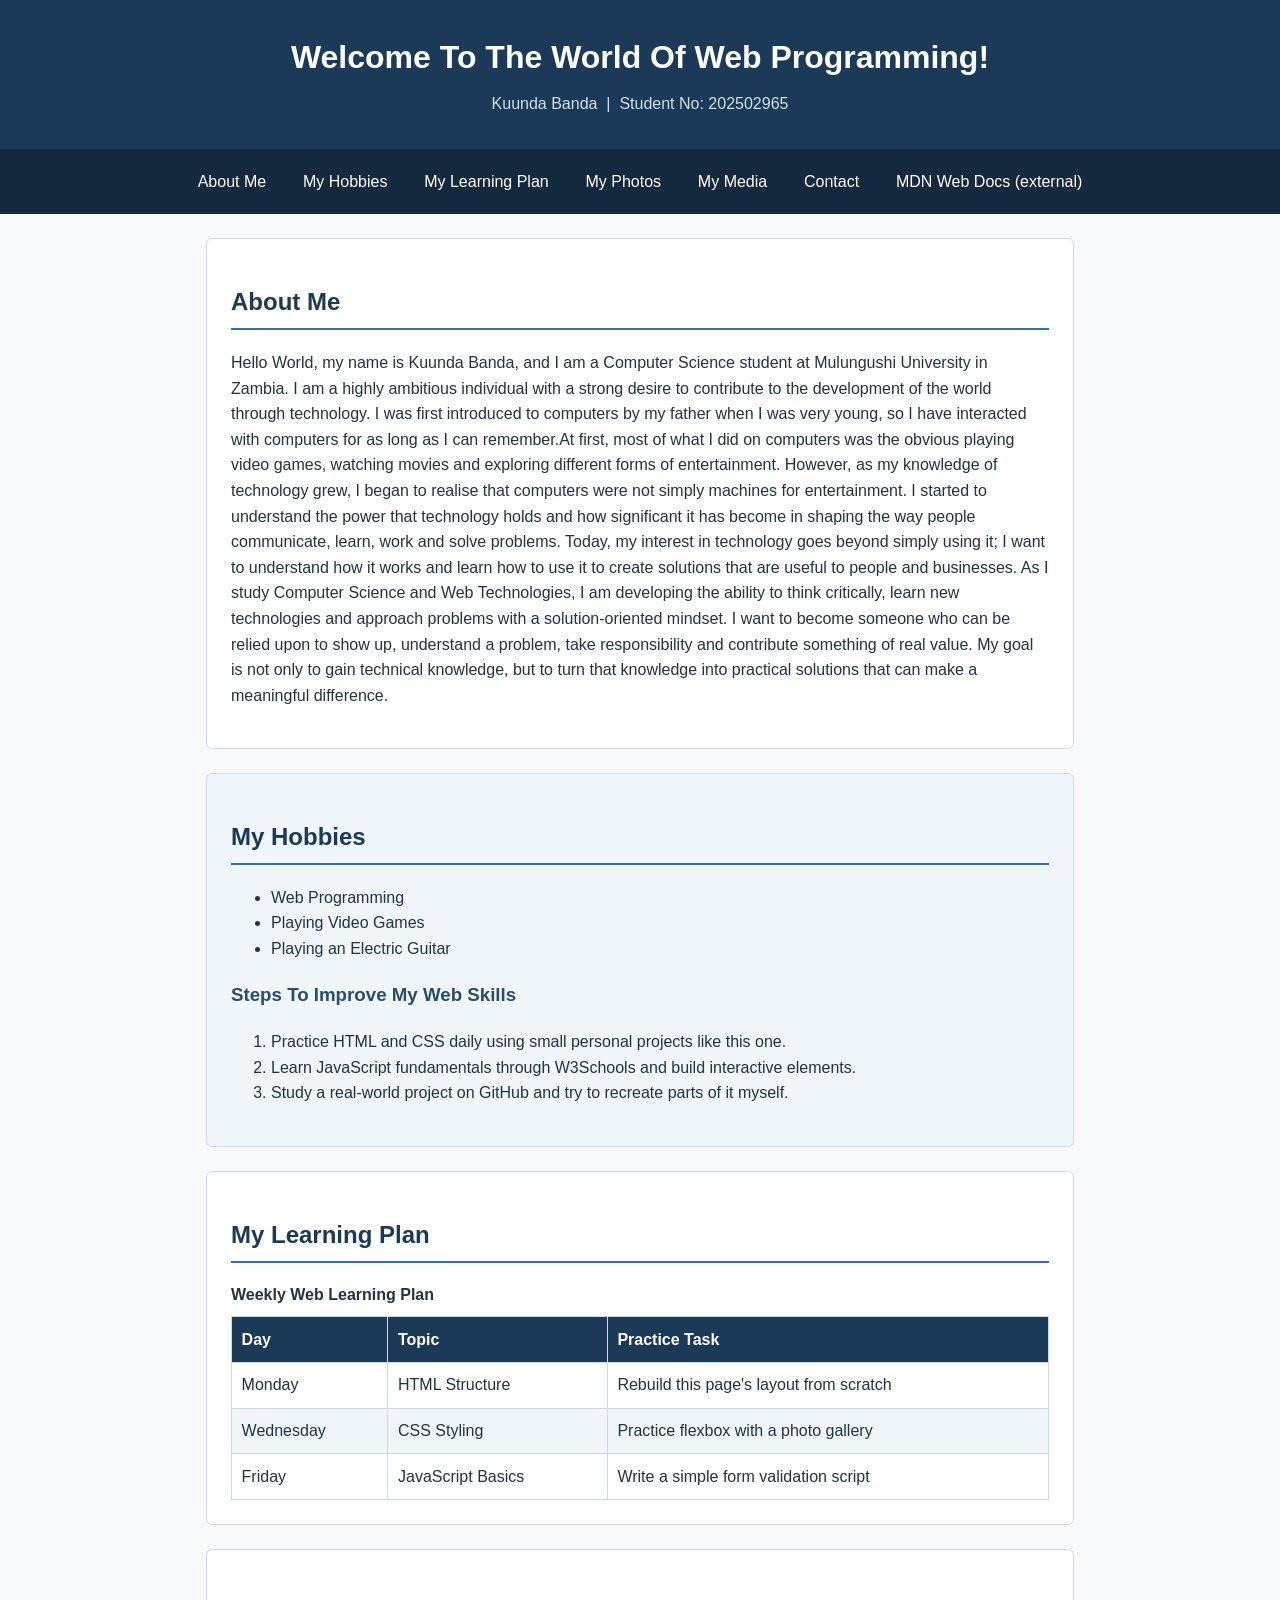
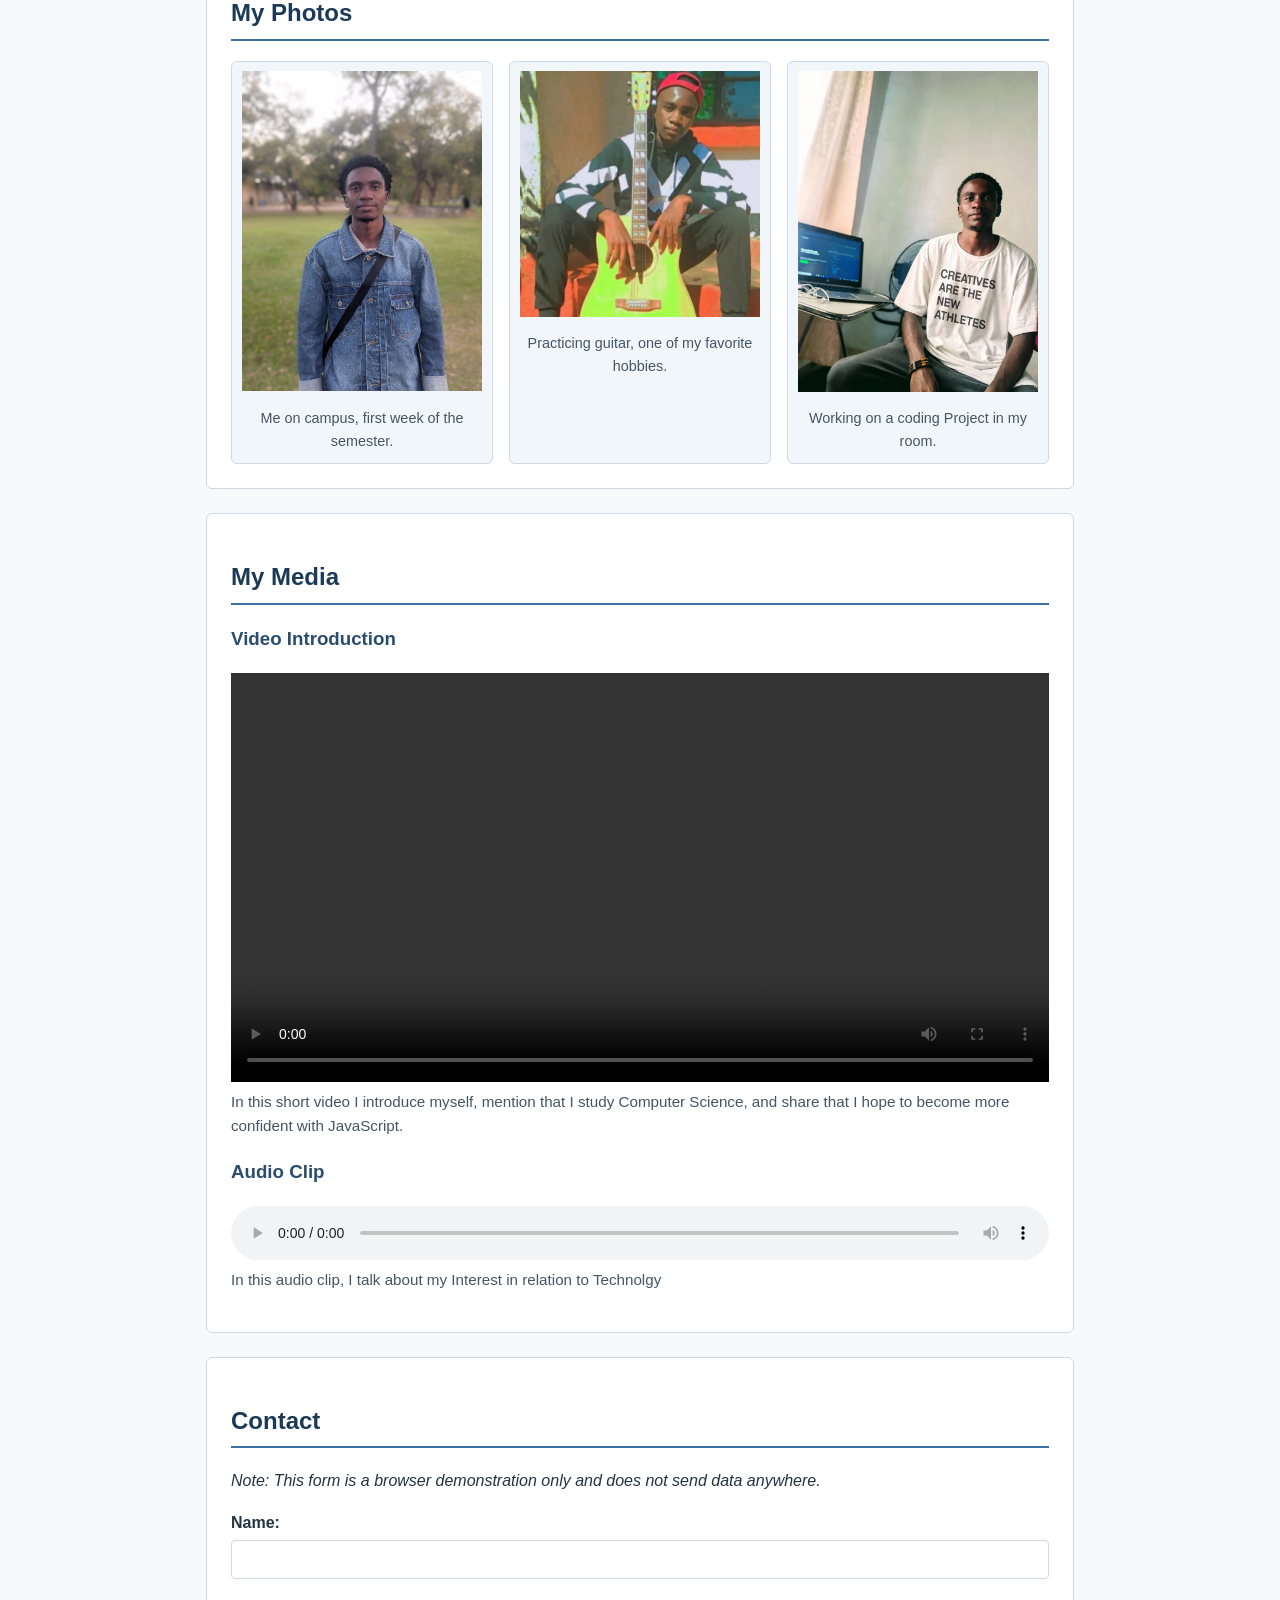
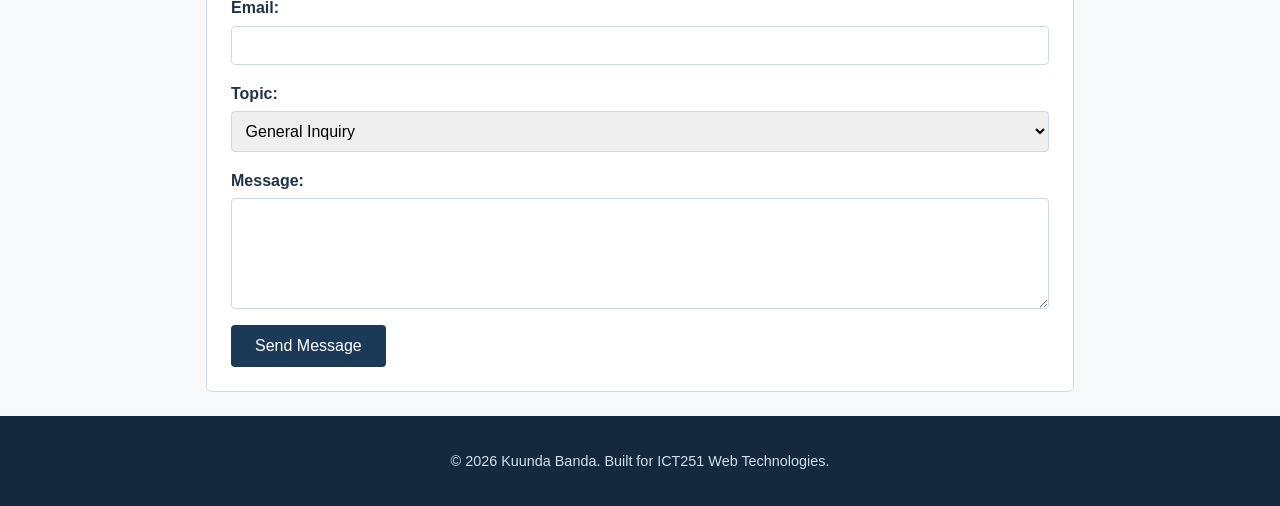
==== index.html @ 8fb377da "Activity 2: enhanced personal website" ====
<!DOCTYPE html>
<html lang="en">

<head>
    <meta charset="UTF-8">
    <meta name="viewport" content="width=device-width, initial-scale=1.0">
    <title>Kuunda Banda - Student Web Page</title>
    <link rel="stylesheet" href="styles.css">
</head>

<body>

    <header>
        <h1>Welcome To The World Of Web Programming!</h1>
        <p class="subtitle">Kuunda Banda &nbsp;|&nbsp; Student No: 202502965</p>
    </header>

    <nav>
        <a href="#about">About Me</a>
        <a href="#hobbies">My Hobbies</a>
        <a href="#learning-plan">My Learning Plan</a>
        <a href="#photos">My Photos</a>
        <a href="#media">My Media</a>
        <a href="#contact">Contact</a>
        <a href="https://developer.mozilla.org/en-US/docs/Web" target="_blank" rel="noopener">MDN Web Docs
            (external)</a>
    </nav>

    <main>

        <section id="about" class="content-section">
            <h2>About Me</h2>
            <p>
                Hello World, my name is Kuunda Banda, and I am a Computer Science student at Mulungushi
                University in Zambia. I am a highly ambitious individual with a strong desire
                to contribute to the development of the world through technology. I was first
                introduced to computers by my father when I was very young, so I have interacted
                with computers for as long as I can remember.At first, most of what I did on
                computers was the obvious playing video games, watching movies and exploring
                different forms of entertainment. However, as my knowledge of technology grew,
                I began to realise that computers were not simply machines for entertainment.
                I started to understand the power that technology holds and how significant it
                has become in shaping the way people communicate, learn, work and solve problems.
                Today, my interest in technology goes beyond simply using it; I want to understand
                how it works and learn how to use it to create solutions that are useful to
                people and businesses. As I study Computer Science and Web Technologies,
                I am developing the ability to think critically, learn new technologies and
                approach problems with a solution-oriented mindset. I want to become someone who
                can be relied upon to show up, understand a problem, take responsibility and
                contribute something of real value. My goal is not only to gain technical
                knowledge, but to turn that knowledge into practical solutions that can make a
                meaningful difference.

        </section>

        <section id="hobbies" class="content-section">
            <h2>My Hobbies</h2>
            <ul>
                <li>Web Programming</li>
                <li>Playing Video Games</li>
                <li>Playing an Electric Guitar</li>
            </ul>

            <h3>Steps To Improve My Web Skills</h3>
            <ol>
                <li>Practice HTML and CSS daily using small personal projects like this one.</li>
                <li>Learn JavaScript fundamentals through W3Schools and build interactive elements.</li>
                <li>Study a real-world project on GitHub and try to recreate parts of it myself.</li>
            </ol>
        </section>

        <section id="learning-plan" class="content-section">
            <h2>My Learning Plan</h2>
            <table>
                <caption>Weekly Web Learning Plan</caption>
                <thead>
                    <tr>
                        <th>Day</th>
                        <th>Topic</th>
                        <th>Practice Task</th>
                    </tr>
                </thead>
                <tbody>
                    <tr>
                        <td>Monday</td>
                        <td>HTML Structure</td>
                        <td>Rebuild this page's layout from scratch</td>
                    </tr>
                    <tr>
                        <td>Wednesday</td>
                        <td>CSS Styling</td>
                        <td>Practice flexbox with a photo gallery</td>
                    </tr>
                    <tr>
                        <td>Friday</td>
                        <td>JavaScript Basics</td>
                        <td>Write a simple form validation script</td>
                    </tr>
                </tbody>
            </table>
        </section>

        <section id="photos" class="content-section">
            <h2>My Photos</h2>
            <div class="gallery">
                <figure>
                    <img src="images/photo_1.jpg" alt="Kuunda Banda smiling at campus">
                    <figcaption>Me on campus, first week of the semester.</figcaption>
                </figure>
                <figure>
                    <img src="images/photo_3.jpg" alt="Kuunda Banda playing an electric guitar">
                    <figcaption>Practicing guitar, one of my favorite hobbies.</figcaption>
                </figure>
                <figure>
                    <img src="images/photo_2.jpg" alt="Kuunda Banda at a computer coding">
                    <figcaption>Working on a coding Project in my room.</figcaption>
                </figure>
            </div>
        </section>

        <section id="media" class="content-section">
            <h2>My Media</h2>

            <h3>Video Introduction</h3>
            <video controls src="videos/vid1.mp4">
                Your browser does not support the video tag.
            </video>
            <p class="media-caption">
                In this short video I introduce myself, mention that I study Computer Science,
                and share that I hope to become more confident with JavaScript.
            </p>

            <h3>Audio Clip</h3>
            <audio controls src="videos/aud.m4a">
                Your browser does not support the audio tag.
            </audio>
            <p class="media-caption">
                In this audio clip, I talk about my Interest in relation to Technolgy
            </p>
        </section>

        <section id="contact" class="content-section">
            <h2>Contact</h2>
            <p><em>Note: This form is a browser demonstration only and does not send data anywhere.</em></p>
            <form action="#">
                <div class="form-row">
                    <label for="name">Name:</label>
                    <input type="text" id="name" name="name" required>
                </div>
                <div class="form-row">
                    <label for="email">Email:</label>
                    <input type="email" id="email" name="email" required>
                </div>
                <div class="form-row">
                    <label for="topic">Topic:</label>
                    <select id="topic" name="topic">
                        <option value="general">General Inquiry</option>
                        <option value="project">Project Feedback</option>
                        <option value="collab">Collaboration</option>
                    </select>
                </div>
                <div class="form-row">
                    <label for="message">Message:</label>
                    <textarea id="message" name="message" rows="5" required></textarea>
                </div>
                <button type="submit">Send Message</button>
            </form>
        </section>

    </main>

    <footer>
        <p>&copy; 2026 Kuunda Banda. Built for ICT251 Web Technologies.</p>
    </footer>

</body>

</html>
---- styles.css ----
* {
    box-sizing: border-box;
}

body {
    margin: 0;
    font-family: 'Segoe UI', Arial, sans-serif;
    line-height: 1.6;
    color: #223344;
    background-color: #f7f9fb;
}

img,
video {
    max-width: 100%;
    height: auto;
}

header {
    background-color: #1b3a57;
    color: #ffffff;
    padding: 2rem 1.5rem;
    text-align: center;
}

header h1 {
    margin: 0 0 0.5rem 0;
    font-size: 2rem;
}

.subtitle {
    margin: 0;
    font-size: 1rem;
    color: #cfe0ee;
}

nav {
    background-color: #14293d;
    display: flex;
    flex-wrap: wrap;
    justify-content: center;
    gap: 0.5rem;
    padding: 0.75rem;
}

nav a {
    color: #ffffff;
    text-decoration: none;
    padding: 0.5rem 0.9rem;
    border-radius: 4px;
    transition: background-color 0.2s ease;
}

nav a:hover,
nav a:focus {
    background-color: #3a6ea5;
    outline: none;
}

main {
    max-width: 900px;
    margin: 1.5rem auto;
    padding: 0 1rem;
}

.content-section {
    background-color: #ffffff;
    padding: 1.5rem;
    margin: 1.5rem 0;
    border: 1px solid #cdd9e5;
    border-radius: 6px;
}

#hobbies {
    background-color: #f1f6fa;
}

h2 {
    color: #1b3a57;
    border-bottom: 2px solid #3a6ea5;
    padding-bottom: 0.4rem;
}

h3 {
    color: #2a4d6e;
}

table {
    width: 100%;
    border-collapse: collapse;
    margin-top: 1rem;
}

caption {
    font-weight: bold;
    margin-bottom: 0.5rem;
    text-align: left;
}

th,
td {
    border: 1px solid #cdd9e5;
    padding: 0.6rem;
    text-align: left;
}

th {
    background-color: #1b3a57;
    color: #ffffff;
}

tr:nth-child(even) {
    background-color: #f1f6fa;
}

.gallery {
    display: flex;
    flex-wrap: wrap;
    gap: 1rem;
    margin-top: 1rem;
}

.gallery figure {
    flex: 1 1 220px;
    margin: 0;
    background-color: #f1f6fa;
    border: 1px solid #cdd9e5;
    border-radius: 6px;
    padding: 0.6rem;
    text-align: center;
}

.gallery figcaption {
    font-size: 0.9rem;
    margin-top: 0.5rem;
    color: #445566;
}

.media-caption {
    font-size: 0.95rem;
    color: #445566;
    margin-top: 0.5rem;
}

video,
audio {
    display: block;
    margin-top: 0.5rem;
    width: 100%;
}

.form-row {
    margin-bottom: 1rem;
    display: flex;
    flex-direction: column;
}

label {
    font-weight: bold;
    margin-bottom: 0.3rem;
}

input,
select,
textarea {
    padding: 0.6rem;
    border: 1px solid #cdd9e5;
    border-radius: 4px;
    font-size: 1rem;
    font-family: inherit;
}

input:focus,
select:focus,
textarea:focus {
    outline: 2px solid #3a6ea5;
    border-color: #3a6ea5;
}

button[type="submit"] {
    background-color: #1b3a57;
    color: #ffffff;
    border: none;
    padding: 0.75rem 1.5rem;
    border-radius: 4px;
    font-size: 1rem;
    cursor: pointer;
    transition: background-color 0.2s ease;
}

button[type="submit"]:hover,
button[type="submit"]:focus {
    background-color: #3a6ea5;
    outline: none;
}

footer {
    text-align: center;
    padding: 1.2rem;
    background-color: #14293d;
    color: #cfe0ee;
    font-size: 0.9rem;
}

@media (max-width: 480px) {
    header h1 {
        font-size: 1.5rem;
    }

    nav {
        flex-direction: column;
        align-items: stretch;
    }

    nav a {
        text-align: center;
    }
}
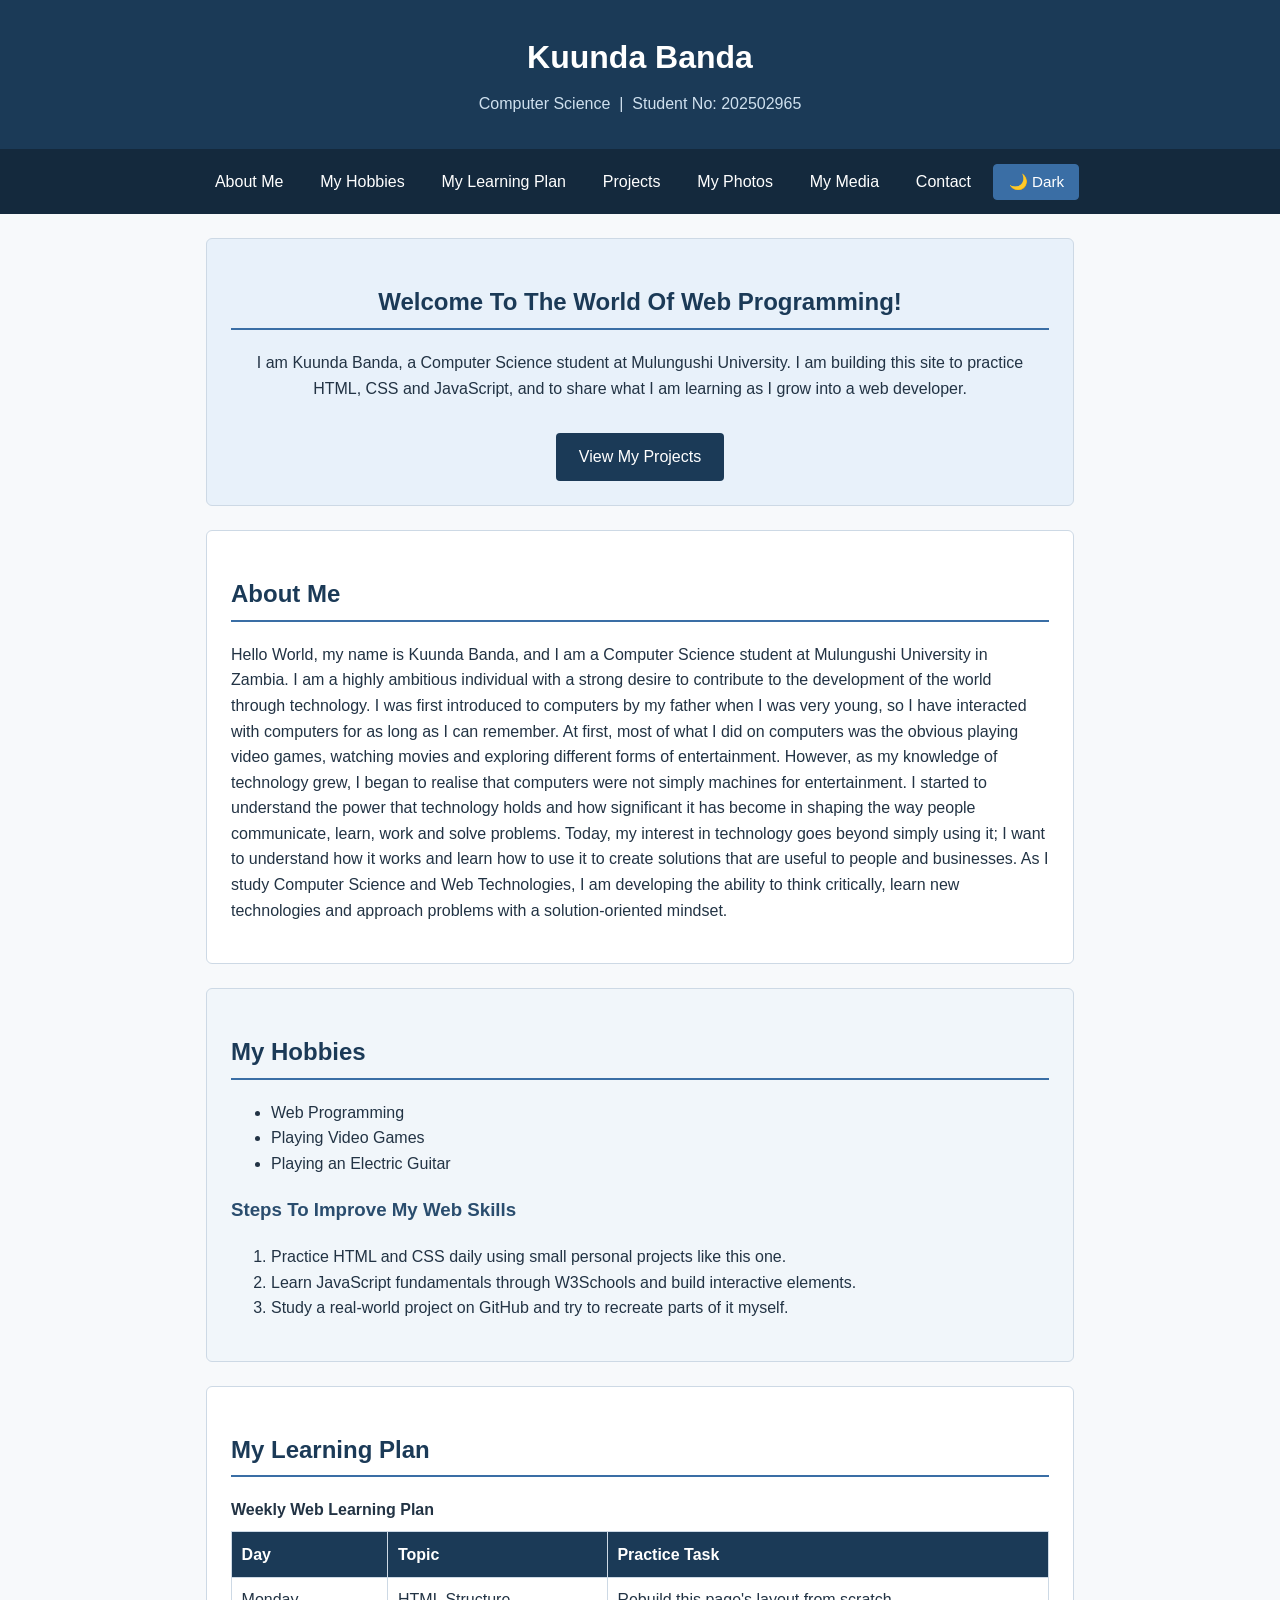
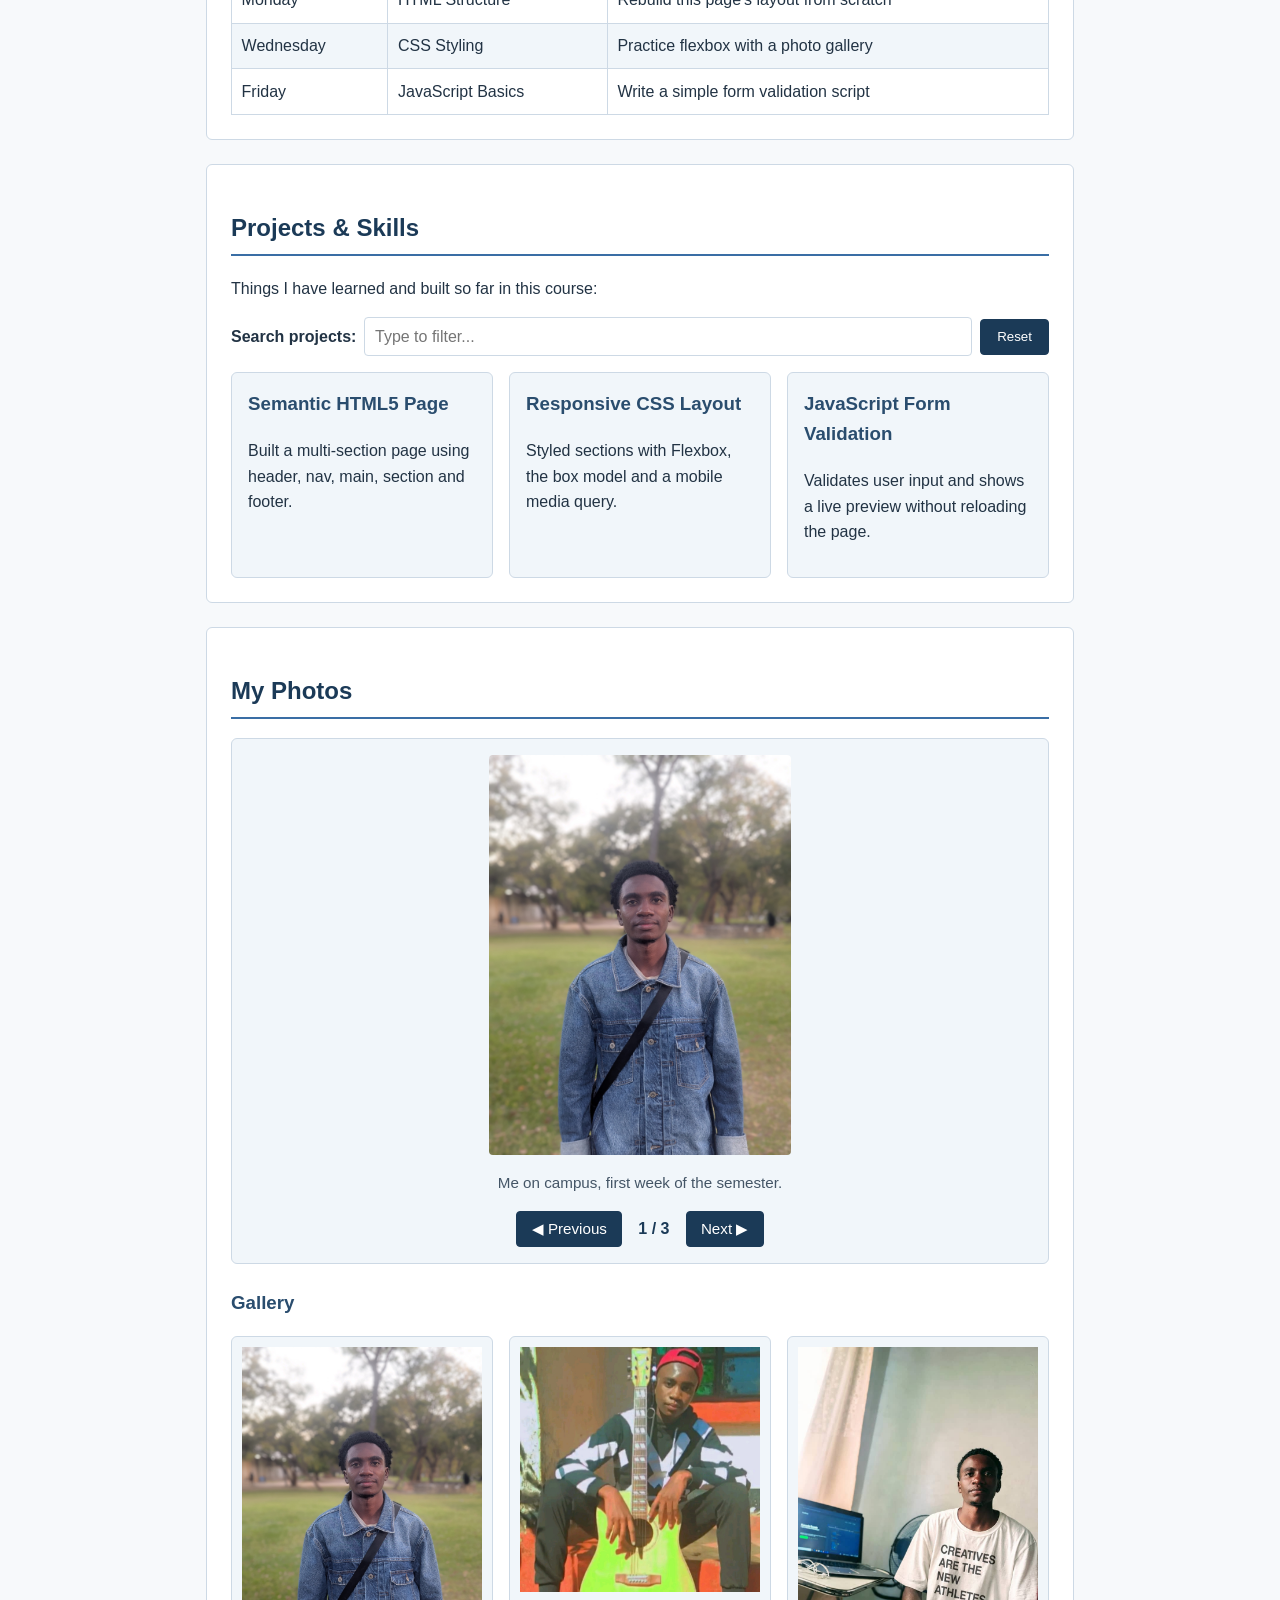
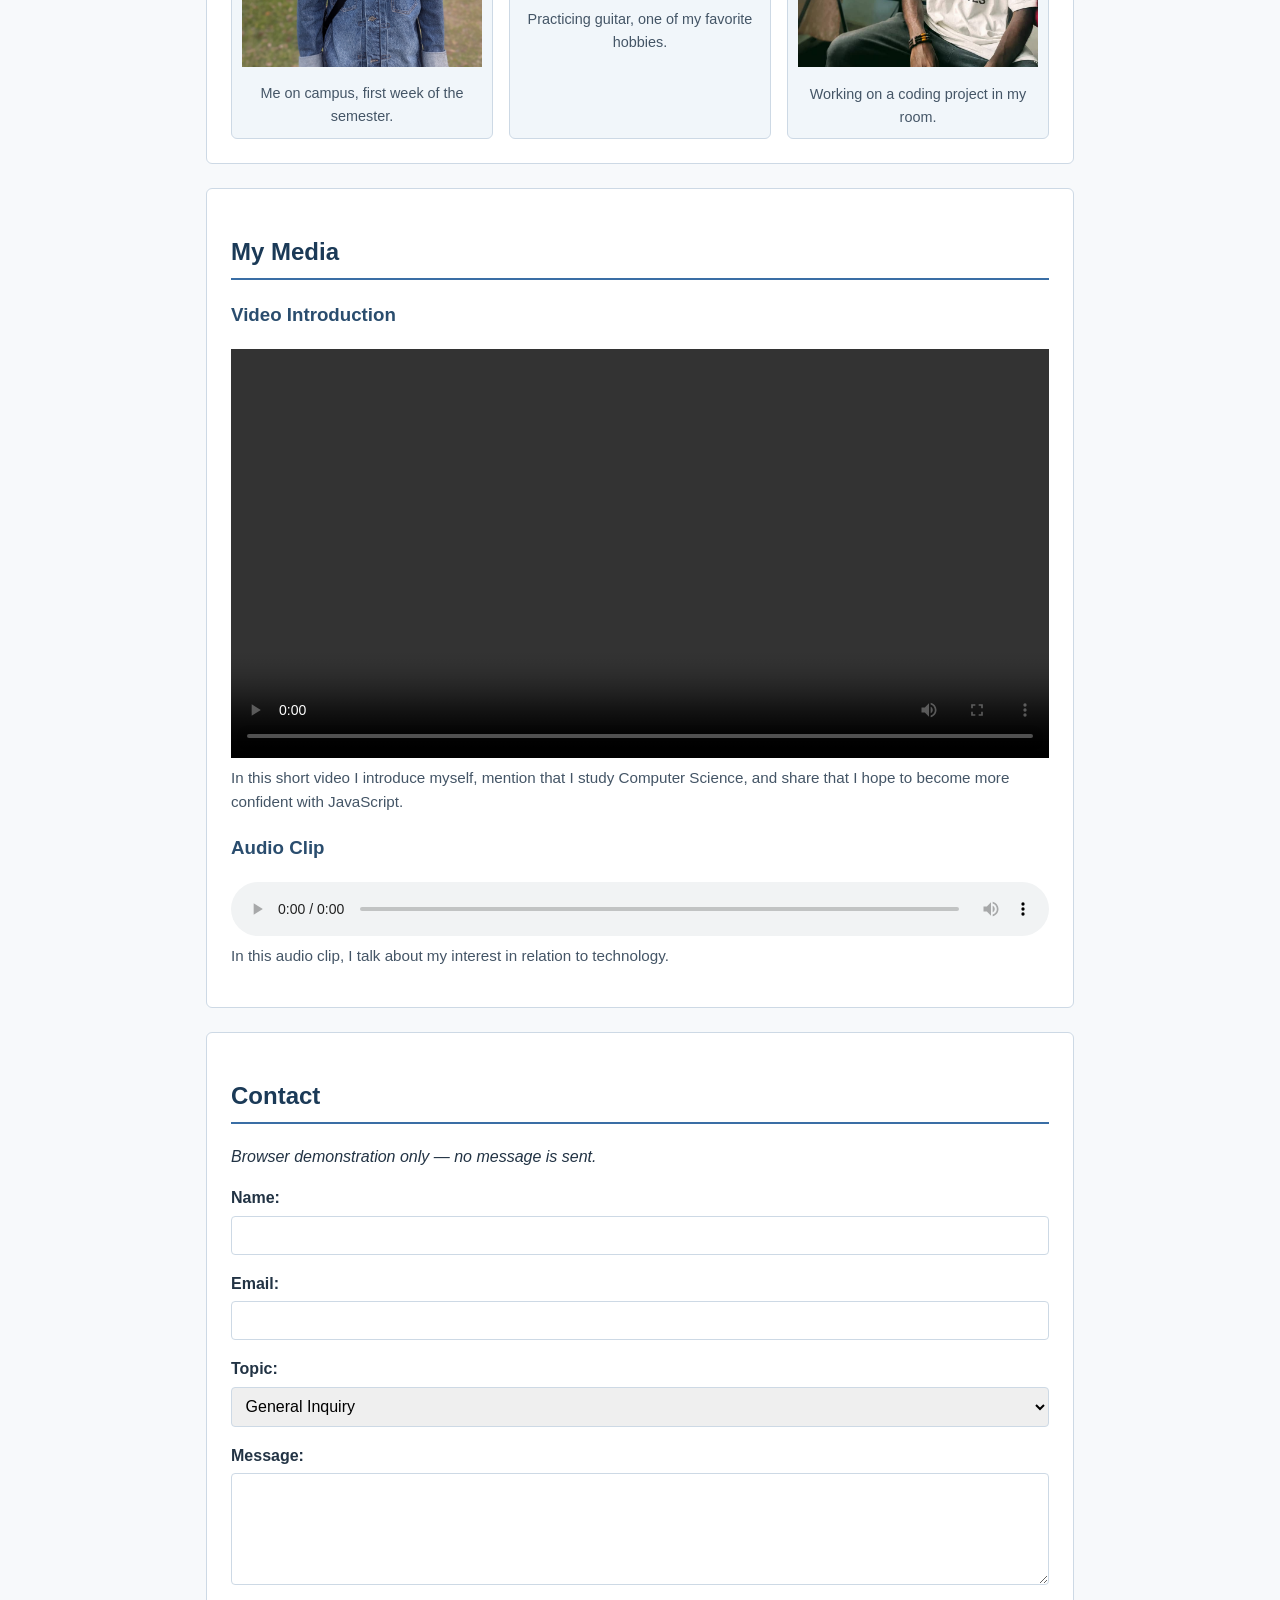
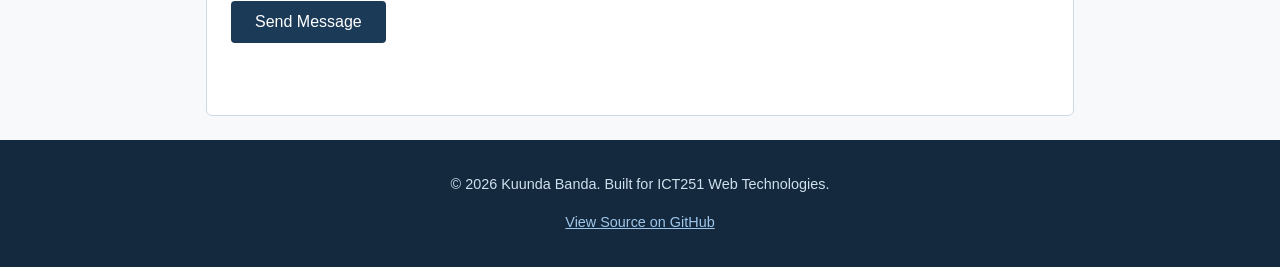
==== commit b9c96c9c: "Activity 3: JavaScript features, dark theme,Mobile nav, README" ====
--- a/index.html
+++ b/index.html
@@ -4,29 +4,41 @@
 <head>
     <meta charset="UTF-8">
     <meta name="viewport" content="width=device-width, initial-scale=1.0">
-    <title>Kuunda Banda - Student Web Page</title>
-    <link rel="stylesheet" href="styles.css">
+    <title>Kuunda Banda - Student Portfolio</title>
+    <link rel="stylesheet" href="css/styles.css">
 </head>
 
 <body>
 
     <header>
-        <h1>Welcome To The World Of Web Programming!</h1>
-        <p class="subtitle">Kuunda Banda &nbsp;|&nbsp; Student No: 202502965</p>
+        <h1>Kuunda Banda</h1>
+        <p class="subtitle">Computer Science &nbsp;|&nbsp; Student No: 202502965</p>
     </header>
 
-    <nav>
+    <nav id="main-nav">
+        <button id="nav-toggle" aria-expanded="false" aria-controls="main-nav">☰ Menu</button>
         <a href="#about">About Me</a>
         <a href="#hobbies">My Hobbies</a>
         <a href="#learning-plan">My Learning Plan</a>
+        <a href="#projects">Projects</a>
         <a href="#photos">My Photos</a>
         <a href="#media">My Media</a>
         <a href="#contact">Contact</a>
-        <a href="https://developer.mozilla.org/en-US/docs/Web" target="_blank" rel="noopener">MDN Web Docs
-            (external)</a>
+        <button id="theme-toggle" type="button" aria-label="Toggle dark theme">🌙 Dark</button>
     </nav>
 
     <main>
+
+        <!-- Intro / hero area -->
+        <section id="intro" class="content-section hero">
+            <h2>Welcome To The World Of Web Programming!</h2>
+            <p>
+                I am Kuunda Banda, a Computer Science student at Mulungushi University.
+                I am building this site to practice HTML, CSS and JavaScript, and to share
+                what I am learning as I grow into a web developer.
+            </p>
+            <a class="cta-button" href="#projects">View My Projects</a>
+        </section>
 
         <section id="about" class="content-section">
             <h2>About Me</h2>
@@ -35,7 +47,7 @@
                 University in Zambia. I am a highly ambitious individual with a strong desire
                 to contribute to the development of the world through technology. I was first
                 introduced to computers by my father when I was very young, so I have interacted
-                with computers for as long as I can remember.At first, most of what I did on
+                with computers for as long as I can remember. At first, most of what I did on
                 computers was the obvious playing video games, watching movies and exploring
                 different forms of entertainment. However, as my knowledge of technology grew,
                 I began to realise that computers were not simply machines for entertainment.
@@ -45,12 +57,8 @@
                 how it works and learn how to use it to create solutions that are useful to
                 people and businesses. As I study Computer Science and Web Technologies,
                 I am developing the ability to think critically, learn new technologies and
-                approach problems with a solution-oriented mindset. I want to become someone who
-                can be relied upon to show up, understand a problem, take responsibility and
-                contribute something of real value. My goal is not only to gain technical
-                knowledge, but to turn that knowledge into practical solutions that can make a
-                meaningful difference.
-
+                approach problems with a solution-oriented mindset.
+            </p>
         </section>
 
         <section id="hobbies" class="content-section">
@@ -100,8 +108,49 @@
             </table>
         </section>
 
+        <!-- NEW: Projects / Skills with filter -->
+        <section id="projects" class="content-section">
+            <h2>Projects &amp; Skills</h2>
+            <p>Things I have learned and built so far in this course:</p>
+
+            <div class="filter-bar">
+                <label for="project-search">Search projects:</label>
+                <input type="text" id="project-search" placeholder="Type to filter...">
+                <button type="button" id="project-reset">Reset</button>
+            </div>
+
+            <ul id="project-list" class="project-list">
+                <li class="project-item" data-tags="html structure semantic">
+                    <h3>Semantic HTML5 Page</h3>
+                    <p>Built a multi-section page using header, nav, main, section and footer.</p>
+                </li>
+                <li class="project-item" data-tags="css flexbox responsive">
+                    <h3>Responsive CSS Layout</h3>
+                    <p>Styled sections with Flexbox, the box model and a mobile media query.</p>
+                </li>
+                <li class="project-item" data-tags="javascript dom form validation">
+                    <h3>JavaScript Form Validation</h3>
+                    <p>Validates user input and shows a live preview without reloading the page.</p>
+                </li>
+            </ul>
+            <p id="project-empty" class="empty-msg" hidden>No projects match your search.</p>
+        </section>
+
+        <!-- Photo gallery with Previous / Next viewer -->
         <section id="photos" class="content-section">
             <h2>My Photos</h2>
+
+            <div class="gallery-viewer">
+                <img id="viewer-image" src="images/photo_1.jpg" alt="Kuunda Banda smiling at campus">
+                <p id="viewer-caption" class="media-caption">Me on campus, first week of the semester.</p>
+                <div class="viewer-controls">
+                    <button type="button" id="photo-prev">◀ Previous</button>
+                    <span id="photo-counter">1 / 3</span>
+                    <button type="button" id="photo-next">Next ▶</button>
+                </div>
+            </div>
+
+            <h3>Gallery</h3>
             <div class="gallery">
                 <figure>
                     <img src="images/photo_1.jpg" alt="Kuunda Banda smiling at campus">
@@ -113,7 +162,7 @@
                 </figure>
                 <figure>
                     <img src="images/photo_2.jpg" alt="Kuunda Banda at a computer coding">
-                    <figcaption>Working on a coding Project in my room.</figcaption>
+                    <figcaption>Working on a coding project in my room.</figcaption>
                 </figure>
             </div>
         </section>
@@ -135,14 +184,15 @@
                 Your browser does not support the audio tag.
             </audio>
             <p class="media-caption">
-                In this audio clip, I talk about my Interest in relation to Technolgy
+                In this audio clip, I talk about my interest in relation to technology.
             </p>
         </section>
 
         <section id="contact" class="content-section">
             <h2>Contact</h2>
-            <p><em>Note: This form is a browser demonstration only and does not send data anywhere.</em></p>
-            <form action="#">
+            <p><em>Browser demonstration only — no message is sent.</em></p>
+
+            <form id="contact-form" novalidate>
                 <div class="form-row">
                     <label for="name">Name:</label>
                     <input type="text" id="name" name="name" required>
@@ -164,15 +214,21 @@
                     <textarea id="message" name="message" rows="5" required></textarea>
                 </div>
                 <button type="submit">Send Message</button>
+                <p id="form-feedback" class="form-feedback" role="status"></p>
             </form>
+
+            <div id="form-preview" class="form-preview" hidden></div>
         </section>
 
     </main>
 
     <footer>
         <p>&copy; 2026 Kuunda Banda. Built for ICT251 Web Technologies.</p>
+        <p><a href="https://github.com/GamerVal022/ICT-251" target="_blank" rel="noopener">View Source on GitHub</a></p>
     </footer>
 
+    <script src="js/script.js" defer></script>
+
 </body>
 
 </html>
--- a/css/styles.css
+++ b/css/styles.css
@@ -0,0 +1,592 @@
+/* =========================================================
+   Kuunda Banda — ICT251 Activity 3
+   Personal Portfolio Styles
+   ========================================================= */
+
+/* ---------- Base ---------- */
+* {
+    box-sizing: border-box;
+}
+
+body {
+    margin: 0;
+    font-family: 'Segoe UI', Arial, sans-serif;
+    line-height: 1.6;
+    color: #223344;
+    background-color: #f7f9fb;
+}
+
+img,
+video {
+    max-width: 100%;
+    height: auto;
+}
+
+/* ---------- Header ---------- */
+header {
+    background-color: #1b3a57;
+    color: #ffffff;
+    padding: 2rem 1.5rem;
+    text-align: center;
+}
+
+header h1 {
+    margin: 0 0 0.5rem 0;
+    font-size: 2rem;
+}
+
+.subtitle {
+    margin: 0;
+    font-size: 1rem;
+    color: #cfe0ee;
+}
+
+/* ---------- Navigation ---------- */
+nav {
+    background-color: #14293d;
+    display: flex;
+    flex-wrap: wrap;
+    justify-content: center;
+    align-items: center;
+    gap: 0.5rem;
+    padding: 0.75rem;
+}
+
+nav a {
+    color: #ffffff;
+    text-decoration: none;
+    padding: 0.5rem 0.9rem;
+    border-radius: 4px;
+    transition: background-color 0.2s ease;
+}
+
+nav a:hover,
+nav a:focus {
+    background-color: #3a6ea5;
+    outline: 2px solid #9ec6ea;
+    outline-offset: 2px;
+}
+
+/* Buttons inside the nav */
+nav button {
+    font-family: inherit;
+    font-size: 0.95rem;
+    padding: 0.5rem 0.9rem;
+    background-color: #3a6ea5;
+    color: #ffffff;
+    border: 1px solid #3a6ea5;
+    border-radius: 4px;
+    cursor: pointer;
+    transition: background-color 0.2s ease, color 0.2s ease;
+}
+
+nav button:hover,
+nav button:focus {
+    background-color: #ffffff;
+    color: #14293d;
+    outline: 2px solid #9ec6ea;
+    outline-offset: 2px;
+}
+
+/* Mobile menu button hidden on desktop */
+#nav-toggle {
+    display: none;
+}
+
+/* ---------- Layout ---------- */
+main {
+    max-width: 900px;
+    margin: 1.5rem auto;
+    padding: 0 1rem;
+}
+
+.content-section {
+    background-color: #ffffff;
+    padding: 1.5rem;
+    margin: 1.5rem 0;
+    border: 1px solid #cdd9e5;
+    border-radius: 6px;
+}
+
+#hobbies {
+    background-color: #f1f6fa;
+}
+
+h2 {
+    color: #1b3a57;
+    border-bottom: 2px solid #3a6ea5;
+    padding-bottom: 0.4rem;
+}
+
+h3 {
+    color: #2a4d6e;
+}
+
+/* ---------- Intro / hero ---------- */
+.hero {
+    text-align: center;
+    background-color: #e8f1fa;
+}
+
+.cta-button {
+    display: inline-block;
+    margin-top: 1rem;
+    padding: 0.7rem 1.4rem;
+    background-color: #1b3a57;
+    color: #ffffff;
+    text-decoration: none;
+    border-radius: 4px;
+    transition: background-color 0.2s ease;
+}
+
+.cta-button:hover,
+.cta-button:focus {
+    background-color: #3a6ea5;
+    outline: 2px solid #3a6ea5;
+    outline-offset: 2px;
+}
+
+/* ---------- Tables ---------- */
+table {
+    width: 100%;
+    border-collapse: collapse;
+    margin-top: 1rem;
+}
+
+caption {
+    font-weight: bold;
+    margin-bottom: 0.5rem;
+    text-align: left;
+}
+
+th,
+td {
+    border: 1px solid #cdd9e5;
+    padding: 0.6rem;
+    text-align: left;
+}
+
+th {
+    background-color: #1b3a57;
+    color: #ffffff;
+}
+
+tr:nth-child(even) {
+    background-color: #f1f6fa;
+}
+
+/* ---------- Projects / Skills filter ---------- */
+.filter-bar {
+    display: flex;
+    flex-wrap: wrap;
+    gap: 0.5rem;
+    align-items: center;
+    margin: 1rem 0;
+}
+
+.filter-bar label {
+    font-weight: bold;
+    margin: 0;
+}
+
+.filter-bar input {
+    flex: 1 1 220px;
+    padding: 0.6rem;
+    border: 1px solid #cdd9e5;
+    border-radius: 4px;
+    font-size: 1rem;
+    font-family: inherit;
+}
+
+.filter-bar button {
+    padding: 0.6rem 1rem;
+    background-color: #1b3a57;
+    color: #ffffff;
+    border: 1px solid #1b3a57;
+    border-radius: 4px;
+    cursor: pointer;
+}
+
+.filter-bar button:hover,
+.filter-bar button:focus {
+    background-color: #3a6ea5;
+    border-color: #3a6ea5;
+    outline: 2px solid #3a6ea5;
+    outline-offset: 2px;
+}
+
+.project-list {
+    list-style: none;
+    padding: 0;
+    margin: 1rem 0 0 0;
+    display: grid;
+    grid-template-columns: repeat(auto-fit, minmax(220px, 1fr));
+    gap: 1rem;
+}
+
+.project-item {
+    background-color: #f1f6fa;
+    border: 1px solid #cdd9e5;
+    border-radius: 6px;
+    padding: 1rem;
+}
+
+.project-item h3 {
+    margin-top: 0;
+}
+
+.empty-msg {
+    color: #a33;
+    font-style: italic;
+    margin-top: 0.5rem;
+}
+
+/* ---------- Gallery viewer ---------- */
+.gallery-viewer {
+    background-color: #f1f6fa;
+    border: 1px solid #cdd9e5;
+    border-radius: 6px;
+    padding: 1rem;
+    text-align: center;
+    margin-bottom: 1.5rem;
+}
+
+.gallery-viewer img {
+    max-width: 100%;
+    max-height: 400px;
+    width: auto;
+    height: auto;
+    border-radius: 4px;
+}
+
+.viewer-controls {
+    display: flex;
+    justify-content: center;
+    align-items: center;
+    gap: 1rem;
+    margin-top: 0.8rem;
+    flex-wrap: wrap;
+}
+
+.viewer-controls button {
+    padding: 0.5rem 0.9rem;
+    background-color: #1b3a57;
+    color: #ffffff;
+    border: 1px solid #1b3a57;
+    border-radius: 4px;
+    cursor: pointer;
+    font-family: inherit;
+    font-size: 0.95rem;
+}
+
+.viewer-controls button:hover,
+.viewer-controls button:focus {
+    background-color: #3a6ea5;
+    border-color: #3a6ea5;
+    outline: 2px solid #3a6ea5;
+    outline-offset: 2px;
+}
+
+#photo-counter {
+    font-weight: bold;
+    color: #1b3a57;
+}
+
+/* ---------- Photo gallery grid ---------- */
+.gallery {
+    display: flex;
+    flex-wrap: wrap;
+    gap: 1rem;
+    margin-top: 1rem;
+}
+
+.gallery figure {
+    flex: 1 1 220px;
+    margin: 0;
+    background-color: #f1f6fa;
+    border: 1px solid #cdd9e5;
+    border-radius: 6px;
+    padding: 0.6rem;
+    text-align: center;
+}
+
+.gallery figcaption {
+    font-size: 0.9rem;
+    margin-top: 0.5rem;
+    color: #445566;
+}
+
+/* ---------- Media ---------- */
+.media-caption {
+    font-size: 0.95rem;
+    color: #445566;
+    margin-top: 0.5rem;
+}
+
+video,
+audio {
+    display: block;
+    margin-top: 0.5rem;
+    width: 100%;
+}
+
+/* ---------- Form ---------- */
+.form-row {
+    margin-bottom: 1rem;
+    display: flex;
+    flex-direction: column;
+}
+
+label {
+    font-weight: bold;
+    margin-bottom: 0.3rem;
+}
+
+input,
+select,
+textarea {
+    padding: 0.6rem;
+    border: 1px solid #cdd9e5;
+    border-radius: 4px;
+    font-size: 1rem;
+    font-family: inherit;
+}
+
+input:focus,
+select:focus,
+textarea:focus {
+    outline: 2px solid #3a6ea5;
+    border-color: #3a6ea5;
+}
+
+button[type="submit"] {
+    background-color: #1b3a57;
+    color: #ffffff;
+    border: none;
+    padding: 0.75rem 1.5rem;
+    border-radius: 4px;
+    font-size: 1rem;
+    cursor: pointer;
+    transition: background-color 0.2s ease;
+}
+
+button[type="submit"]:hover,
+button[type="submit"]:focus {
+    background-color: #3a6ea5;
+    outline: 2px solid #3a6ea5;
+    outline-offset: 2px;
+}
+
+.form-feedback {
+    margin-top: 0.8rem;
+    font-weight: bold;
+    min-height: 1.2em;
+}
+
+.form-feedback.error {
+    color: #b00020;
+}
+
+.form-feedback.success {
+    color: #156b2e;
+}
+
+.form-preview {
+    margin-top: 1.2rem;
+    padding: 1rem;
+    background-color: #e8f1fa;
+    border-left: 4px solid #3a6ea5;
+    border-radius: 4px;
+}
+
+.form-preview ul {
+    margin: 0.5rem 0 0 0;
+    padding-left: 1.2rem;
+}
+
+/* ---------- Footer ---------- */
+footer {
+    text-align: center;
+    padding: 1.2rem;
+    background-color: #14293d;
+    color: #cfe0ee;
+    font-size: 0.9rem;
+}
+
+footer a {
+    color: #9ec6ea;
+    text-decoration: underline;
+}
+
+footer a:hover,
+footer a:focus {
+    color: #ffffff;
+}
+
+/* =========================================================
+   DARK THEME
+   ========================================================= */
+body.dark {
+    background-color: #0f1a24;
+    color: #e6eef7;
+}
+
+body.dark header {
+    background-color: #050b12;
+    color: #ffffff;
+}
+
+body.dark .subtitle {
+    color: #9ec6ea;
+}
+
+body.dark nav {
+    background-color: #071019;
+}
+
+body.dark .content-section {
+    background-color: #16222f;
+    border-color: #2a3f55;
+    color: #e6eef7;
+}
+
+body.dark .hero {
+    background-color: #1c2c3d;
+}
+
+body.dark #hobbies {
+    background-color: #182533;
+}
+
+body.dark h2 {
+    color: #9ec6ea;
+    border-bottom-color: #3a6ea5;
+}
+
+body.dark h3 {
+    color: #cfe0ee;
+}
+
+body.dark p,
+body.dark li {
+    color: #dbe6f0;
+}
+
+body.dark th {
+    background-color: #071019;
+    color: #ffffff;
+}
+
+body.dark td {
+    border-color: #2a3f55;
+    color: #dbe6f0;
+}
+
+body.dark tr:nth-child(even) {
+    background-color: #182533;
+}
+
+body.dark .project-item {
+    background-color: #182533;
+    border-color: #2a3f55;
+}
+
+body.dark .gallery-viewer,
+body.dark .gallery figure {
+    background-color: #182533;
+    border-color: #2a3f55;
+}
+
+body.dark .gallery figcaption,
+body.dark .media-caption {
+    color: #b8c9da;
+}
+
+body.dark #photo-counter {
+    color: #9ec6ea;
+}
+
+body.dark input,
+body.dark select,
+body.dark textarea {
+    background-color: #0f1a24;
+    color: #e6eef7;
+    border-color: #2a3f55;
+}
+
+body.dark .filter-bar button,
+body.dark .viewer-controls button,
+body.dark button[type="submit"] {
+    background-color: #3a6ea5;
+    color: #ffffff;
+    border-color: #3a6ea5;
+}
+
+body.dark .filter-bar button:hover,
+body.dark .viewer-controls button:hover,
+body.dark button[type="submit"]:hover {
+    background-color: #ffffff;
+    color: #14293d;
+}
+
+body.dark nav button {
+    background-color: #3a6ea5;
+    color: #ffffff;
+}
+
+body.dark .form-preview {
+    background-color: #182533;
+    border-left-color: #3a6ea5;
+}
+
+body.dark .empty-msg {
+    color: #ff9a9a;
+}
+
+body.dark footer {
+    background-color: #050b12;
+    color: #9ec6ea;
+}
+
+/* =========================================================
+   RESPONSIVE
+   ========================================================= */
+@media (max-width: 600px) {
+    #nav-toggle {
+        display: inline-block;
+    }
+
+    nav {
+        flex-direction: column;
+        align-items: stretch;
+    }
+
+    /* Hide the links and theme button until the menu is opened */
+    nav a,
+    nav #theme-toggle {
+        display: none;
+    }
+
+    nav.nav-open a,
+    nav.nav-open #theme-toggle {
+        display: block;
+        text-align: center;
+    }
+
+    .filter-bar {
+        flex-direction: column;
+        align-items: stretch;
+    }
+
+    .viewer-controls {
+        flex-direction: column;
+    }
+
+    .project-list {
+        grid-template-columns: 1fr;
+    }
+
+    header h1 {
+        font-size: 1.5rem;
+    }
+}
